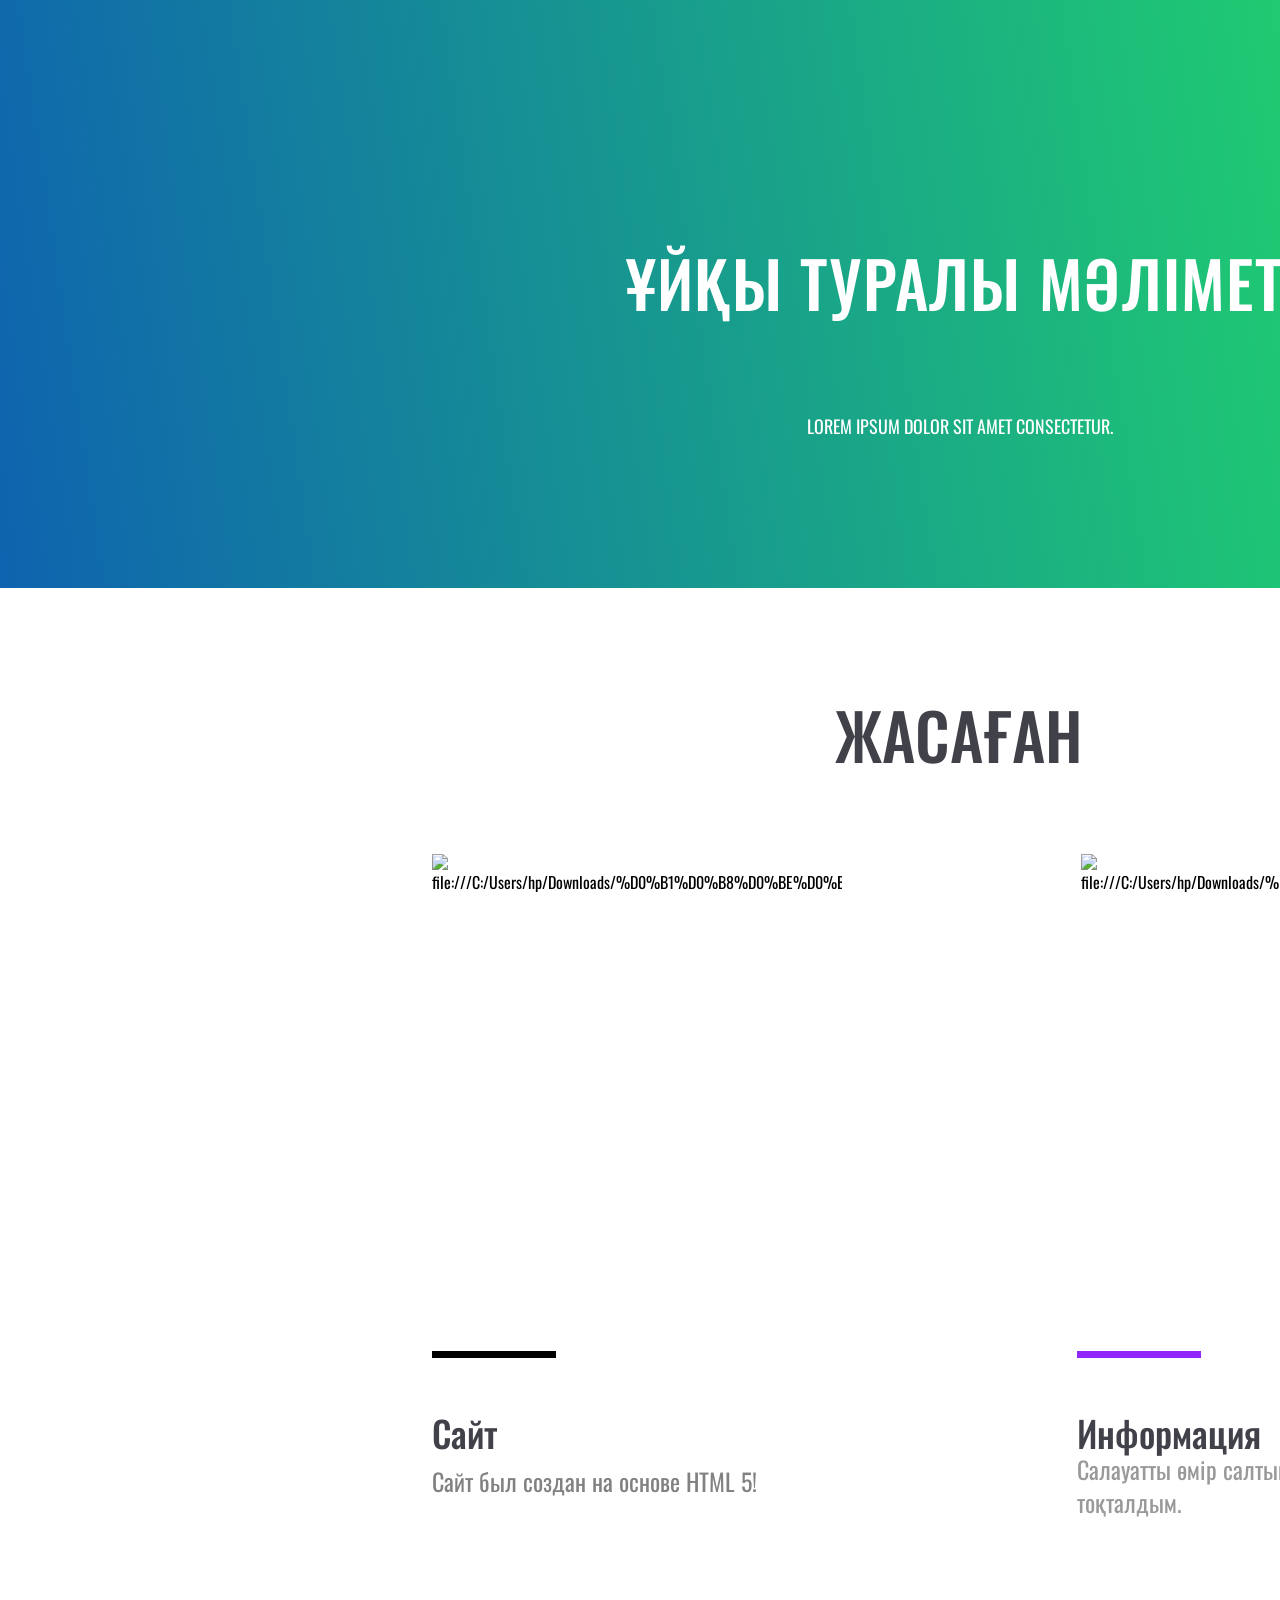
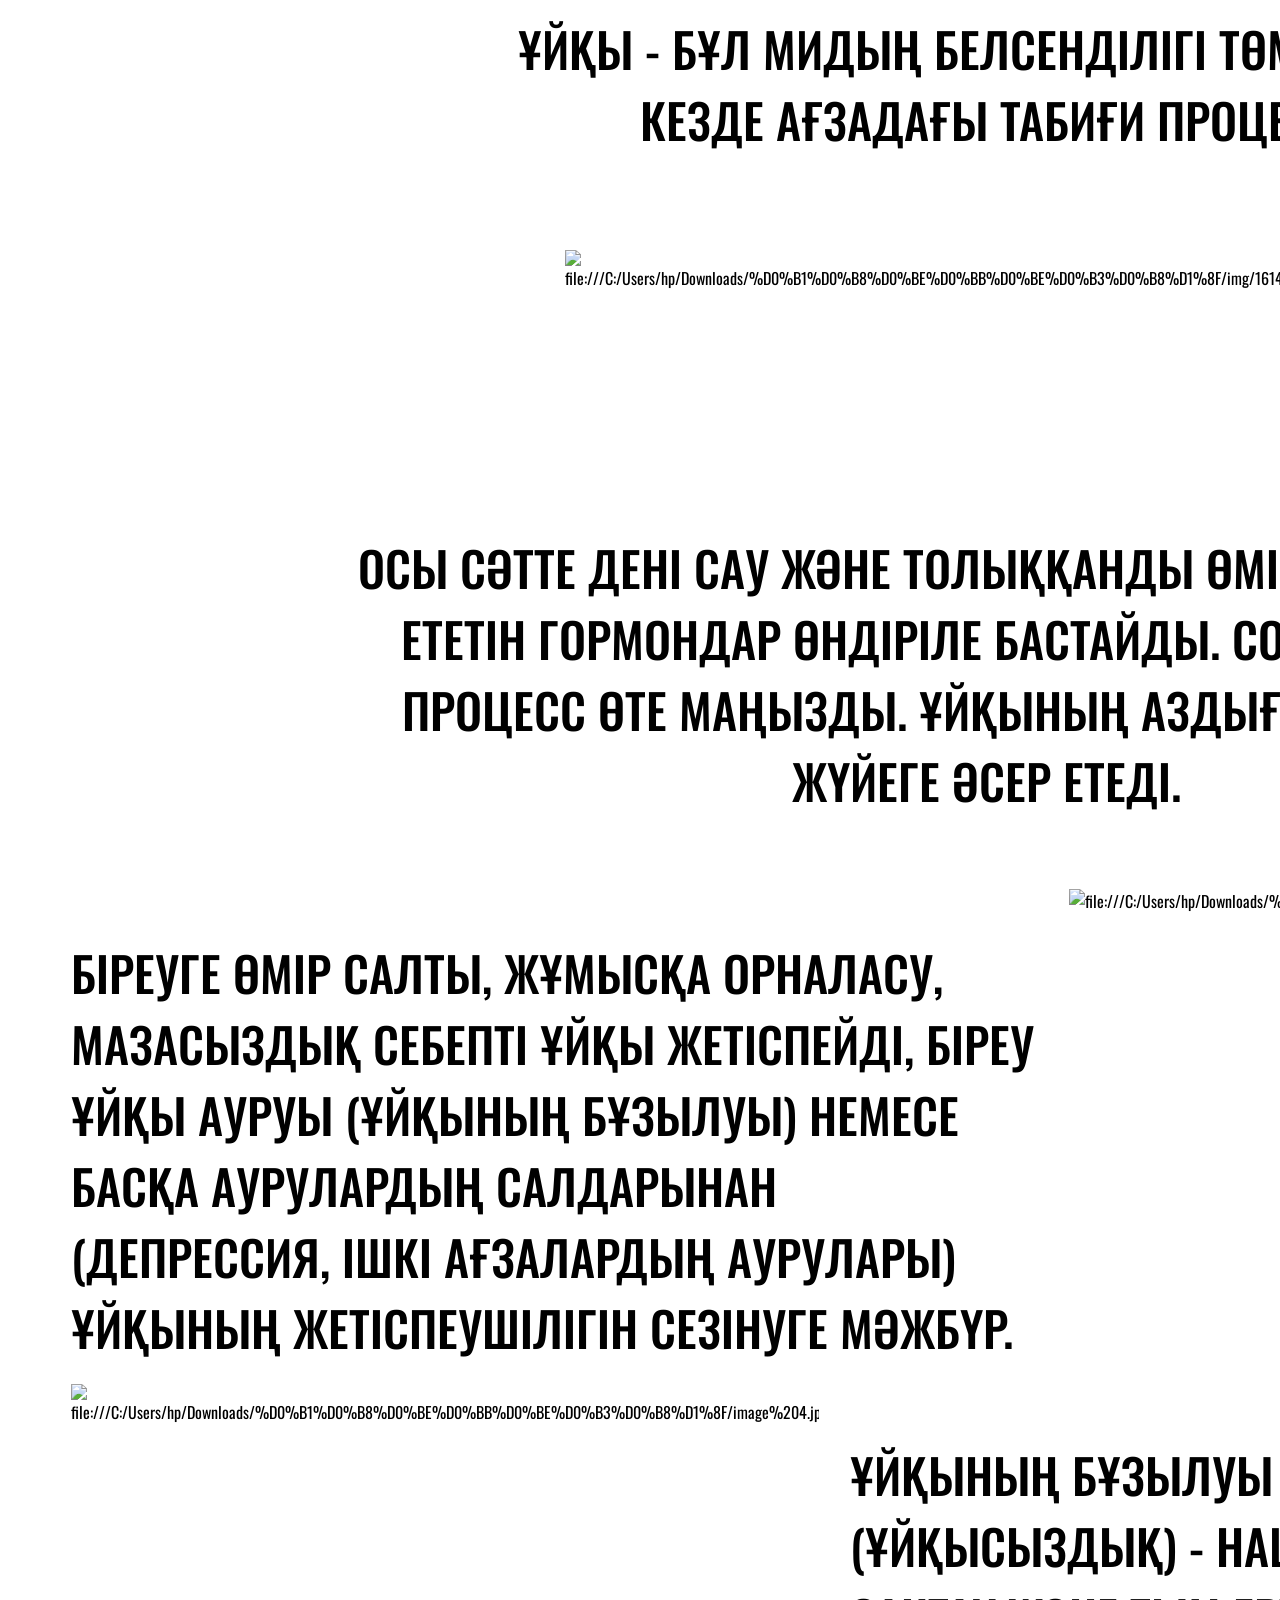
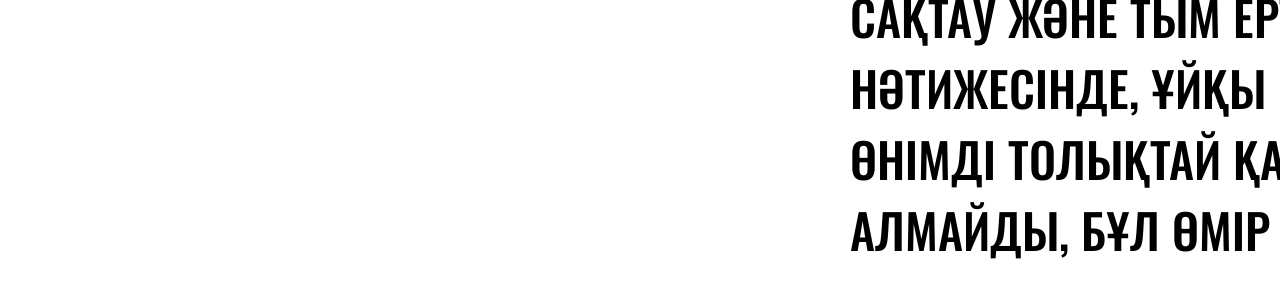
==== index.html @ 756ef062 "Add files via upload" ====
<!DOCTYPE html>
<html lang="en">
<head>
    <meta charset="UTF-8">
    <meta http-equiv="X-UA-Compatible" content="IE=edge">
    <meta name="viewport" content="width=device-width, initial-scale=1.0">
    <title>Презентация</title>
    <link href=main.css rel= stylesheet>
</head>
<body>
    <div></div>
    <h1 class="f">Ұйқы туралы мәлімет.</h1>
    <h2 class="f1">Lorem ipsum dolor sit amet consectetur.</h2>
    <h1 class="f2">Жасаған</h1>
    <img src="img/image 2.jpg" alt="file:///C:/Users/hp/Downloads/%D0%B1%D0%B8%D0%BE%D0%BB%D0%BE%D0%B3%D0%B8%D1%8F/img/image%202.jpg" class="amir">
    <img src="img/image 1.jpg" alt="file:///C:/Users/hp/Downloads/%D0%B1%D0%B8%D0%BE%D0%BB%D0%BE%D0%B3%D0%B8%D1%8F/img/image%201.jpg" class="merey">
    <div class="amir1"></div>
    <div class="merey1"></div>
    <h2 class="amirt">Сайт</h2>
    <h2 class="mereyt">Информация</h2>
    <h2 class="amirt2">Сайт был создан на основе HTML 5!</h2>
    <h2 class="mereyt2">Салауатты өмір салтын сақтап, дұрыс ұйықтау керек деген қорытындыға тоқталдым.</h2>
    <h1 class="t">Ұйқы - бұл мидың белсенділігі төмендеген кезде ағзадағы табиғи процесс.</h1>
    <img src="img/1614944140203 1.png" alt="file:///C:/Users/hp/Downloads/%D0%B1%D0%B8%D0%BE%D0%BB%D0%BE%D0%B3%D0%B8%D1%8F/img/1614944140203%201.png" class="g">
    <h1 class="t2">Осы сәтте дені сау және толыққанды өмір сүруге ықпал ететін гормондар өндіріле бастайды.  Сондықтан бұл процесс өте маңызды.  Ұйқының аздығы иммундық жүйеге әсер етеді.</h1>
    <img src="img/image 3.jpg" alt="file:///C:/Users/hp/Downloads/%D0%B1%D0%B8%D0%BE%D0%BB%D0%BE%D0%B3%D0%B8%D1%8F/image%203.jpg" class="ph1">
    <img src="img/image 4.jpg" alt="file:///C:/Users/hp/Downloads/%D0%B1%D0%B8%D0%BE%D0%BB%D0%BE%D0%B3%D0%B8%D1%8F/image%204.jpg" class="ph2">
    <h1 class="t3">Біреуге өмір салты, жұмысқа орналасу, мазасыздық себепті ұйқы жетіспейді, біреу ұйқы ауруы (ұйқының бұзылуы) немесе басқа аурулардың салдарынан (депрессия, ішкі ағзалардың аурулары) ұйқының жетіспеушілігін сезінуге мәжбүр.</h1>
    <h1 class="t4">Ұйқының бұзылуы немесе ұйқысыздық (ұйқысыздық) - нашар ұйықтау, ұйқыны сақтау және тым ерте ояну проблемалары.  Нәтижесінде, ұйқы кезінде адам күш пен өнімді толықтай қалпына келтіре алмайды, бұл өмір сапасын төмендетеді.</h1>
</body>
</html>
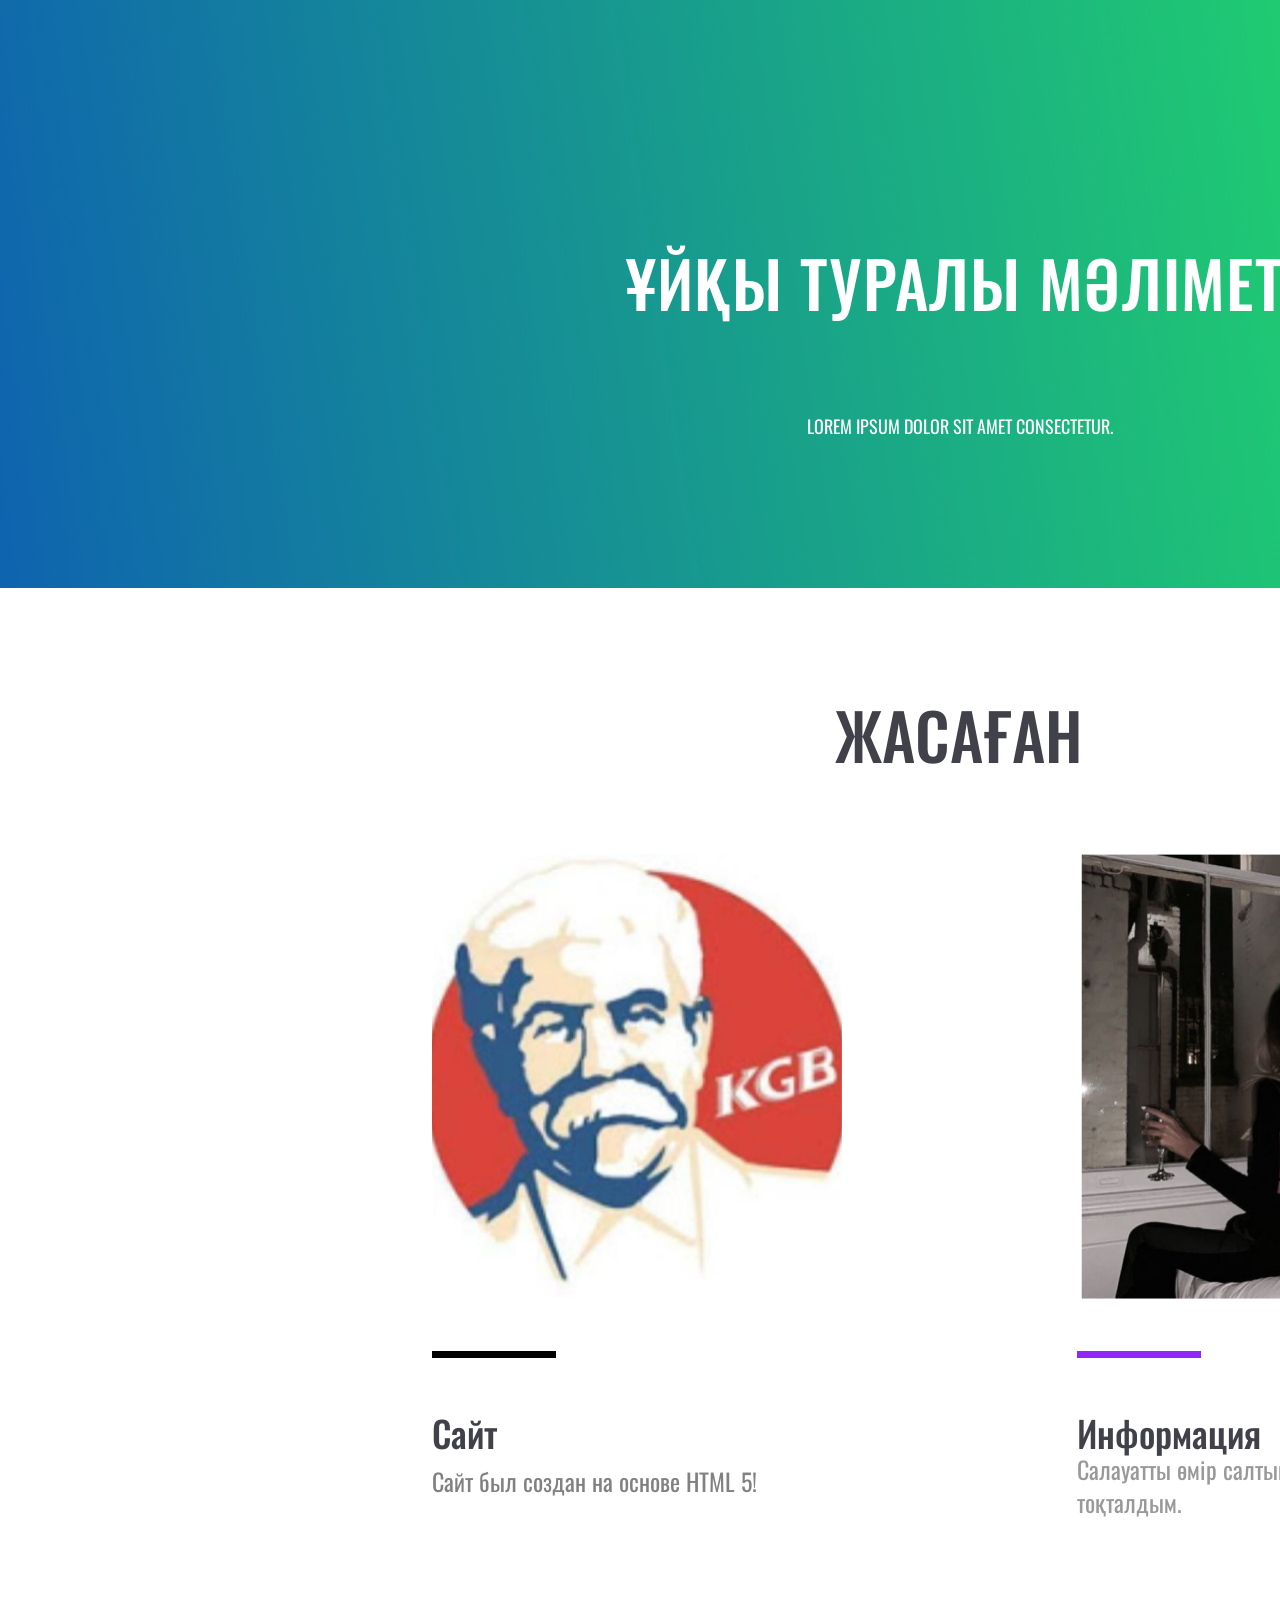
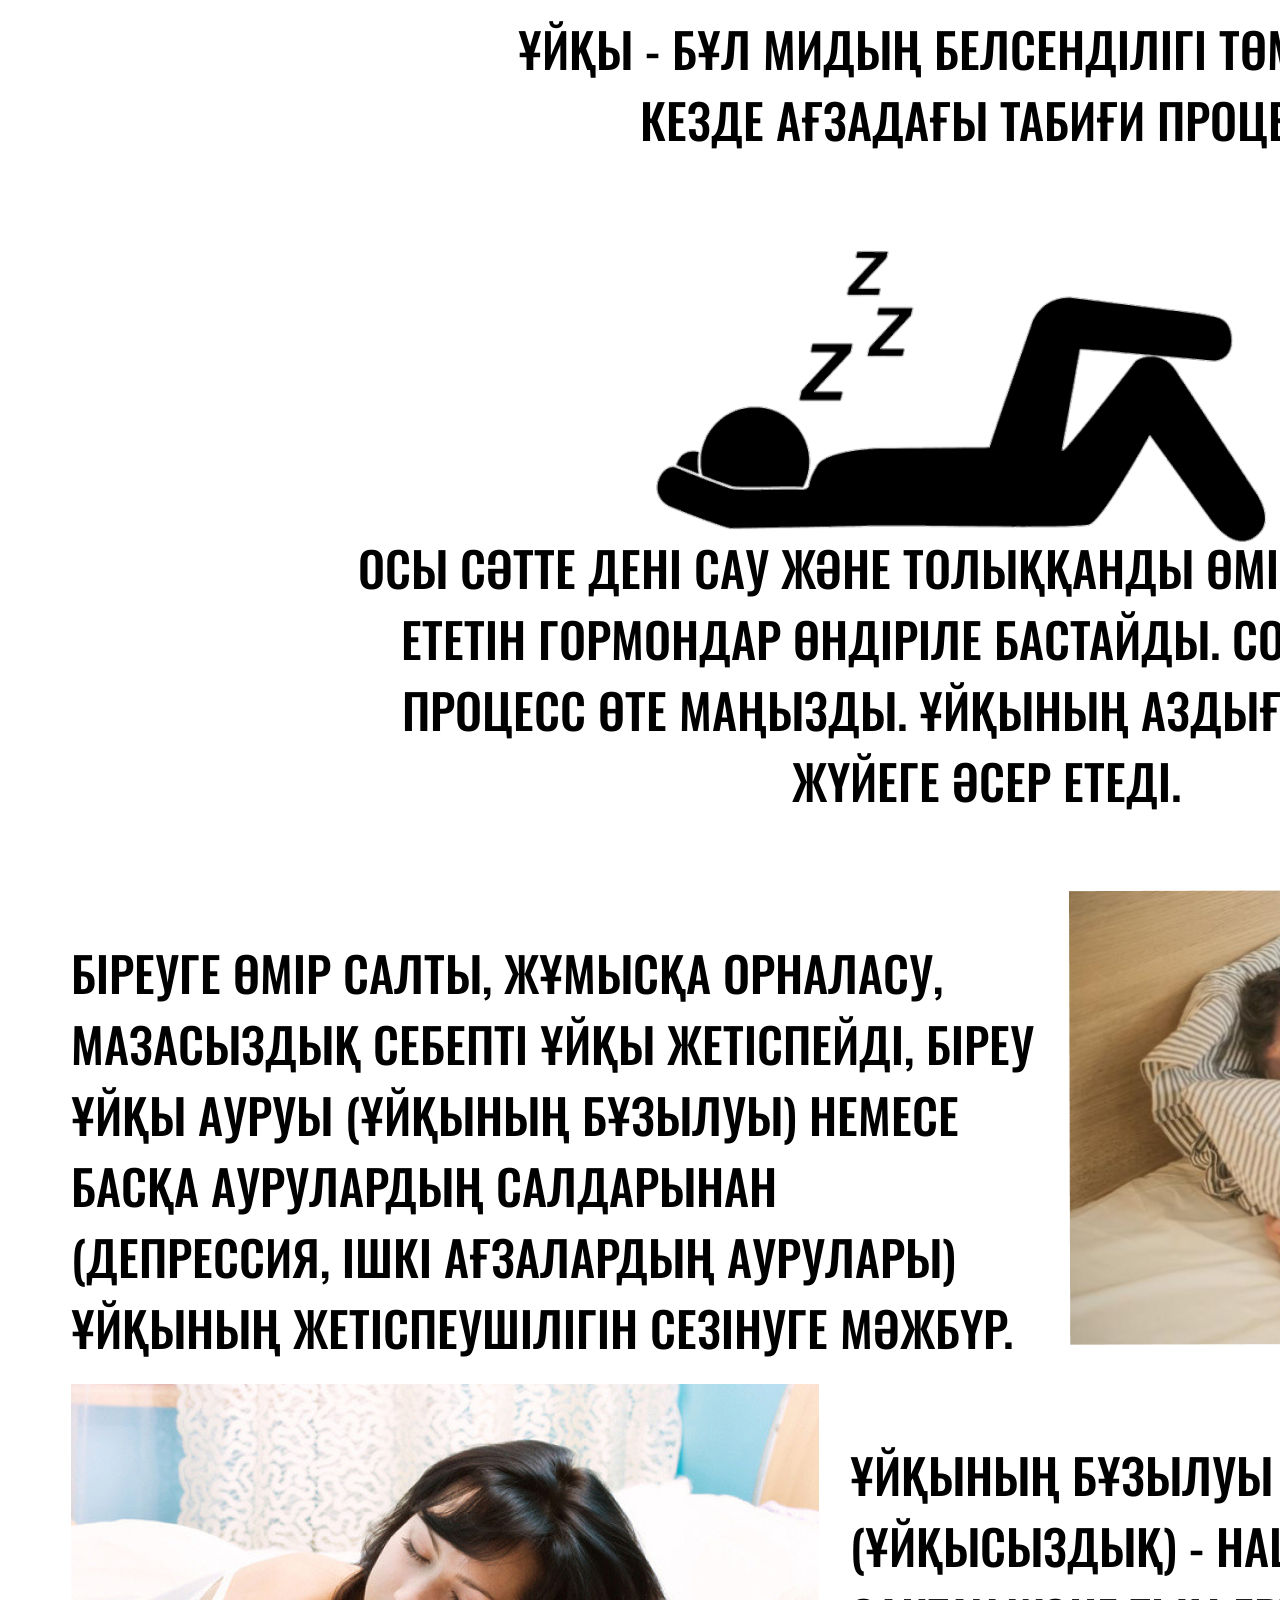
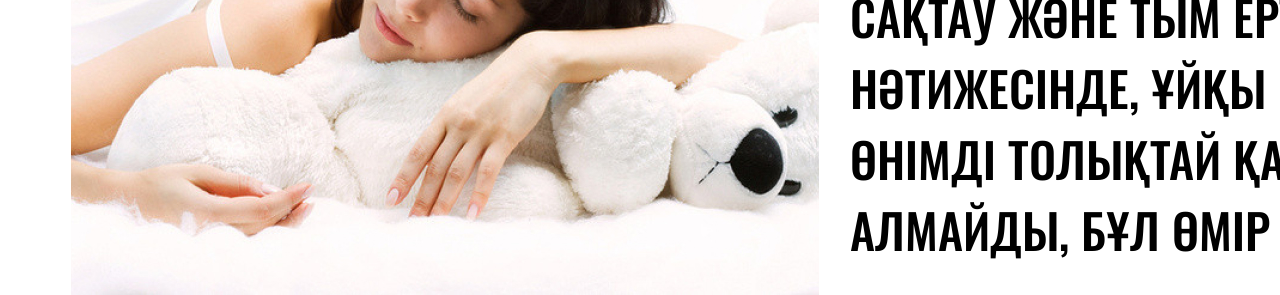
==== commit 149595f8: "Update index.html" ====
--- a/index.html
+++ b/index.html
@@ -12,8 +12,8 @@
     <h1 class="f">Ұйқы туралы мәлімет.</h1>
     <h2 class="f1">Lorem ipsum dolor sit amet consectetur.</h2>
     <h1 class="f2">Жасаған</h1>
-    <img src="img/image 2.jpg" alt="file:///C:/Users/hp/Downloads/%D0%B1%D0%B8%D0%BE%D0%BB%D0%BE%D0%B3%D0%B8%D1%8F/img/image%202.jpg" class="amir">
-    <img src="img/image 1.jpg" alt="file:///C:/Users/hp/Downloads/%D0%B1%D0%B8%D0%BE%D0%BB%D0%BE%D0%B3%D0%B8%D1%8F/img/image%201.jpg" class="merey">
+    <img src="image 2.jpg" alt="file:///C:/Users/hp/Downloads/%D0%B1%D0%B8%D0%BE%D0%BB%D0%BE%D0%B3%D0%B8%D1%8F/img/image%202.jpg" class="amir">
+    <img src="image 1.jpg" alt="file:///C:/Users/hp/Downloads/%D0%B1%D0%B8%D0%BE%D0%BB%D0%BE%D0%B3%D0%B8%D1%8F/img/image%201.jpg" class="merey">
     <div class="amir1"></div>
     <div class="merey1"></div>
     <h2 class="amirt">Сайт</h2>
@@ -21,11 +21,11 @@
     <h2 class="amirt2">Сайт был создан на основе HTML 5!</h2>
     <h2 class="mereyt2">Салауатты өмір салтын сақтап, дұрыс ұйықтау керек деген қорытындыға тоқталдым.</h2>
     <h1 class="t">Ұйқы - бұл мидың белсенділігі төмендеген кезде ағзадағы табиғи процесс.</h1>
-    <img src="img/1614944140203 1.png" alt="file:///C:/Users/hp/Downloads/%D0%B1%D0%B8%D0%BE%D0%BB%D0%BE%D0%B3%D0%B8%D1%8F/img/1614944140203%201.png" class="g">
+    <img src="1614944140203 1.png" alt="file:///C:/Users/hp/Downloads/%D0%B1%D0%B8%D0%BE%D0%BB%D0%BE%D0%B3%D0%B8%D1%8F/img/1614944140203%201.png" class="g">
     <h1 class="t2">Осы сәтте дені сау және толыққанды өмір сүруге ықпал ететін гормондар өндіріле бастайды.  Сондықтан бұл процесс өте маңызды.  Ұйқының аздығы иммундық жүйеге әсер етеді.</h1>
-    <img src="img/image 3.jpg" alt="file:///C:/Users/hp/Downloads/%D0%B1%D0%B8%D0%BE%D0%BB%D0%BE%D0%B3%D0%B8%D1%8F/image%203.jpg" class="ph1">
-    <img src="img/image 4.jpg" alt="file:///C:/Users/hp/Downloads/%D0%B1%D0%B8%D0%BE%D0%BB%D0%BE%D0%B3%D0%B8%D1%8F/image%204.jpg" class="ph2">
+    <img src="image 3.jpg" alt="file:///C:/Users/hp/Downloads/%D0%B1%D0%B8%D0%BE%D0%BB%D0%BE%D0%B3%D0%B8%D1%8F/image%203.jpg" class="ph1">
+    <img src="image 4.jpg" alt="file:///C:/Users/hp/Downloads/%D0%B1%D0%B8%D0%BE%D0%BB%D0%BE%D0%B3%D0%B8%D1%8F/image%204.jpg" class="ph2">
     <h1 class="t3">Біреуге өмір салты, жұмысқа орналасу, мазасыздық себепті ұйқы жетіспейді, біреу ұйқы ауруы (ұйқының бұзылуы) немесе басқа аурулардың салдарынан (депрессия, ішкі ағзалардың аурулары) ұйқының жетіспеушілігін сезінуге мәжбүр.</h1>
     <h1 class="t4">Ұйқының бұзылуы немесе ұйқысыздық (ұйқысыздық) - нашар ұйықтау, ұйқыны сақтау және тым ерте ояну проблемалары.  Нәтижесінде, ұйқы кезінде адам күш пен өнімді толықтай қалпына келтіре алмайды, бұл өмір сапасын төмендетеді.</h1>
 </body>
-</html>+</html>
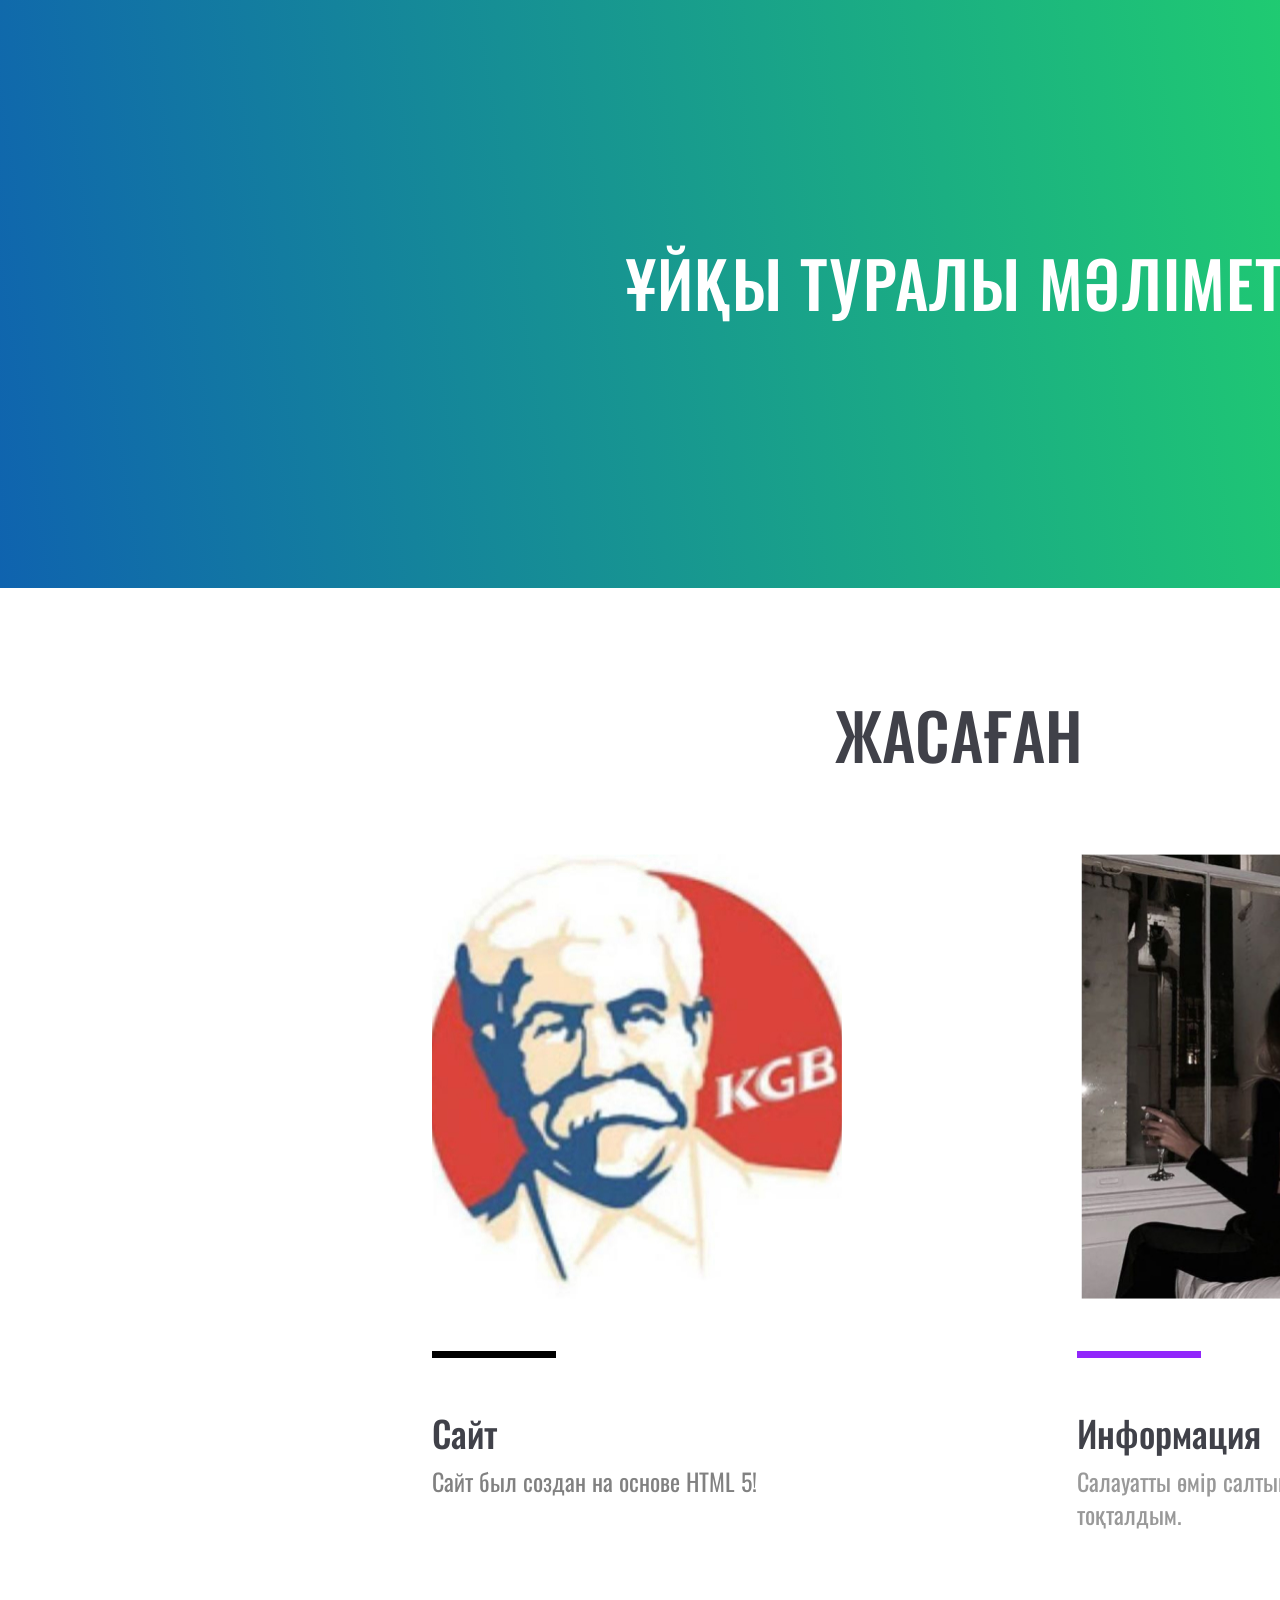
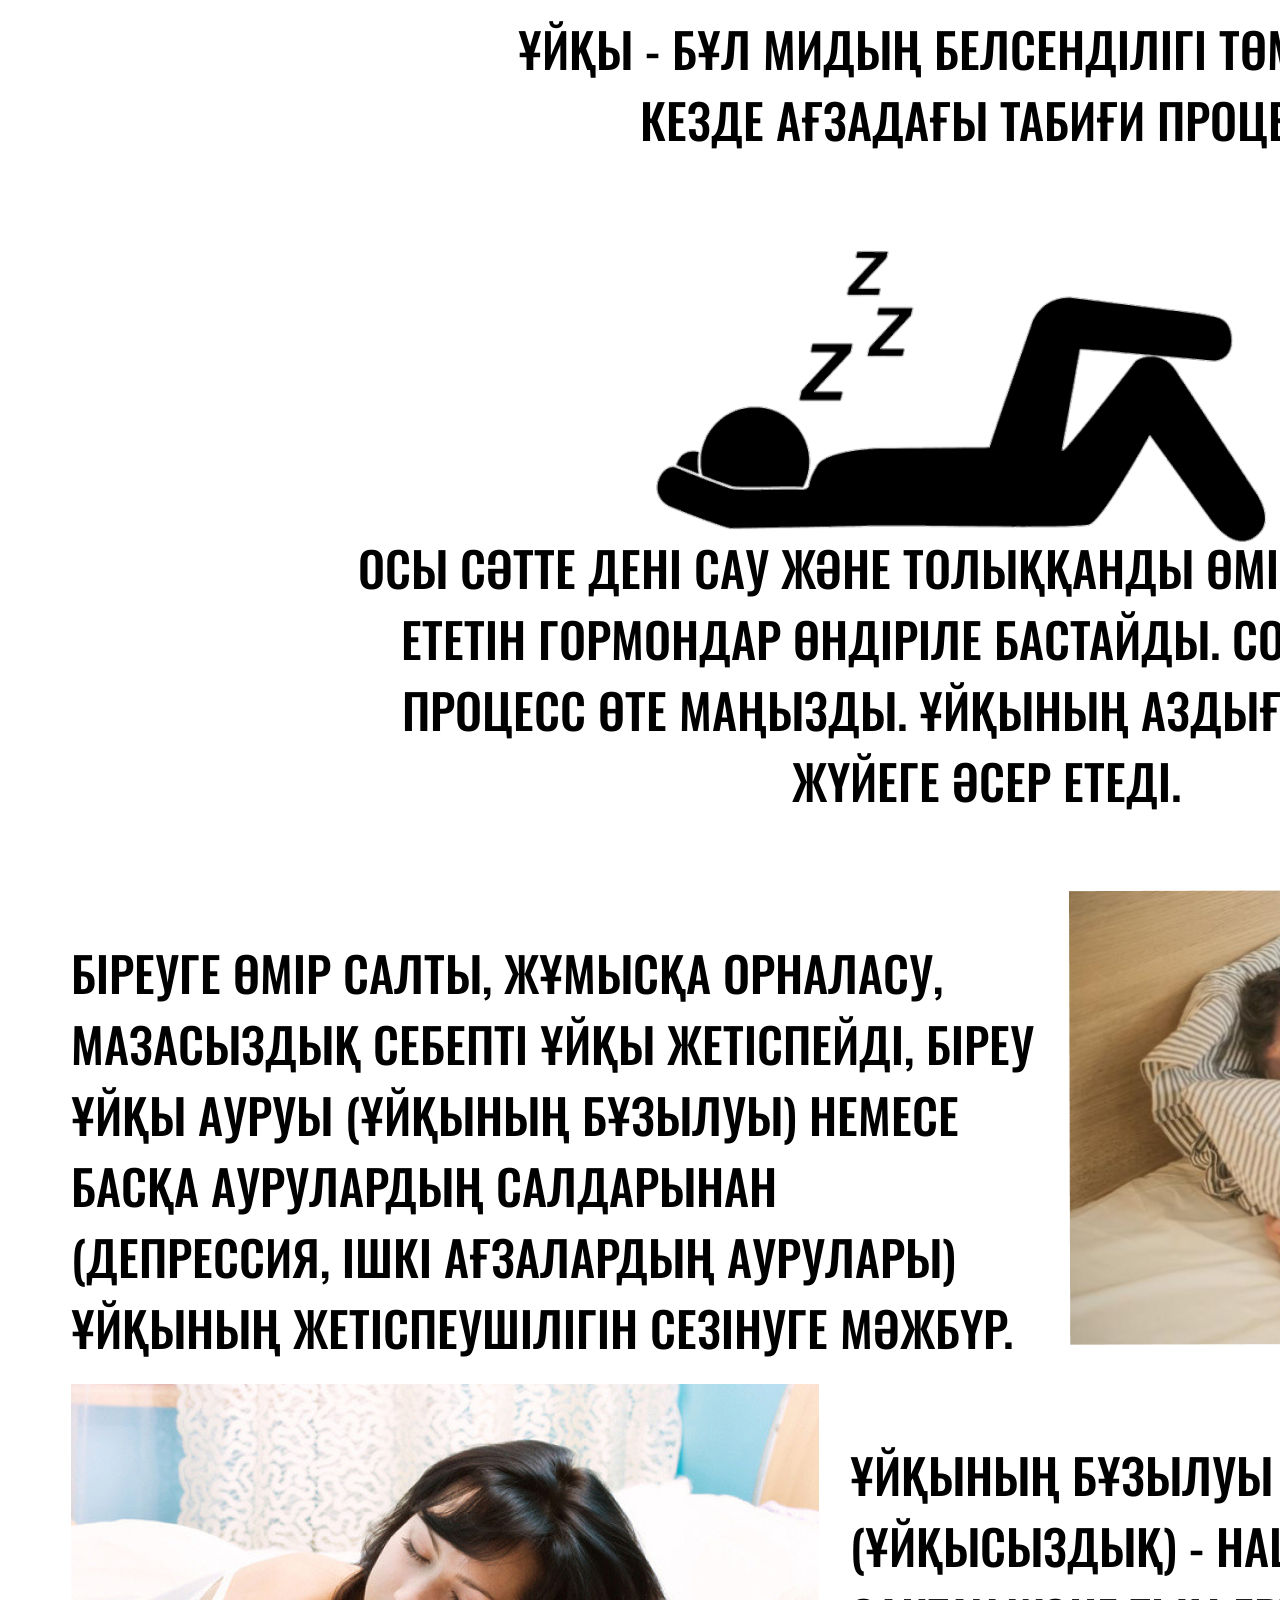
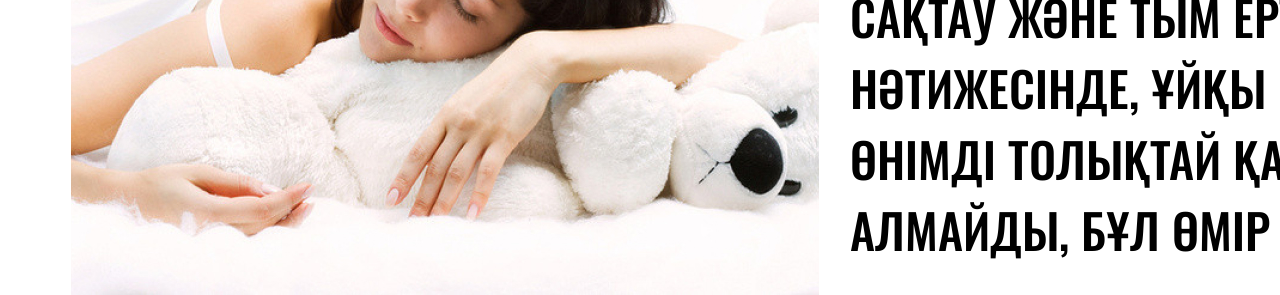
==== commit a91181d5: "Update index.html" ====
--- a/index.html
+++ b/index.html
@@ -10,7 +10,6 @@
 <body>
     <div></div>
     <h1 class="f">Ұйқы туралы мәлімет.</h1>
-    <h2 class="f1">Lorem ipsum dolor sit amet consectetur.</h2>
     <h1 class="f2">Жасаған</h1>
     <img src="image 2.jpg" alt="file:///C:/Users/hp/Downloads/%D0%B1%D0%B8%D0%BE%D0%BB%D0%BE%D0%B3%D0%B8%D1%8F/img/image%202.jpg" class="amir">
     <img src="image 1.jpg" alt="file:///C:/Users/hp/Downloads/%D0%B1%D0%B8%D0%BE%D0%BB%D0%BE%D0%B3%D0%B8%D1%8F/img/image%201.jpg" class="merey">
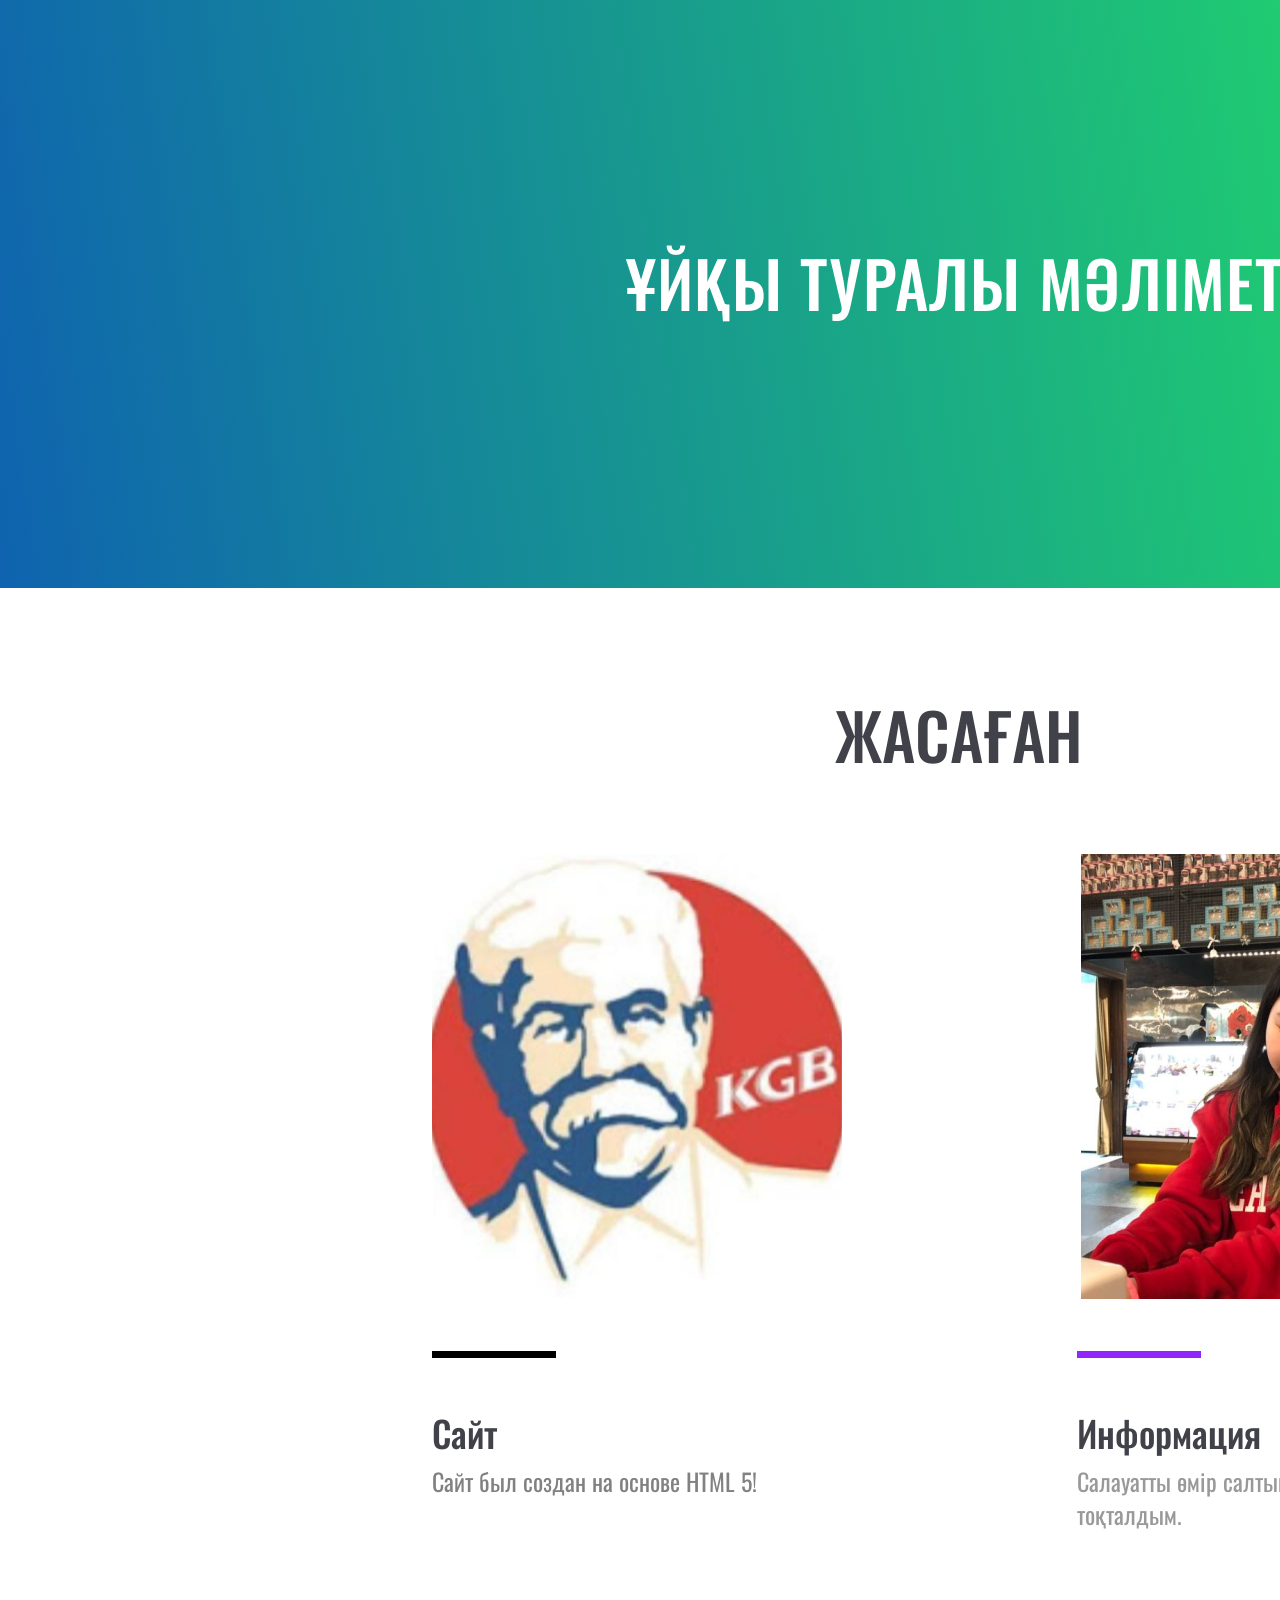
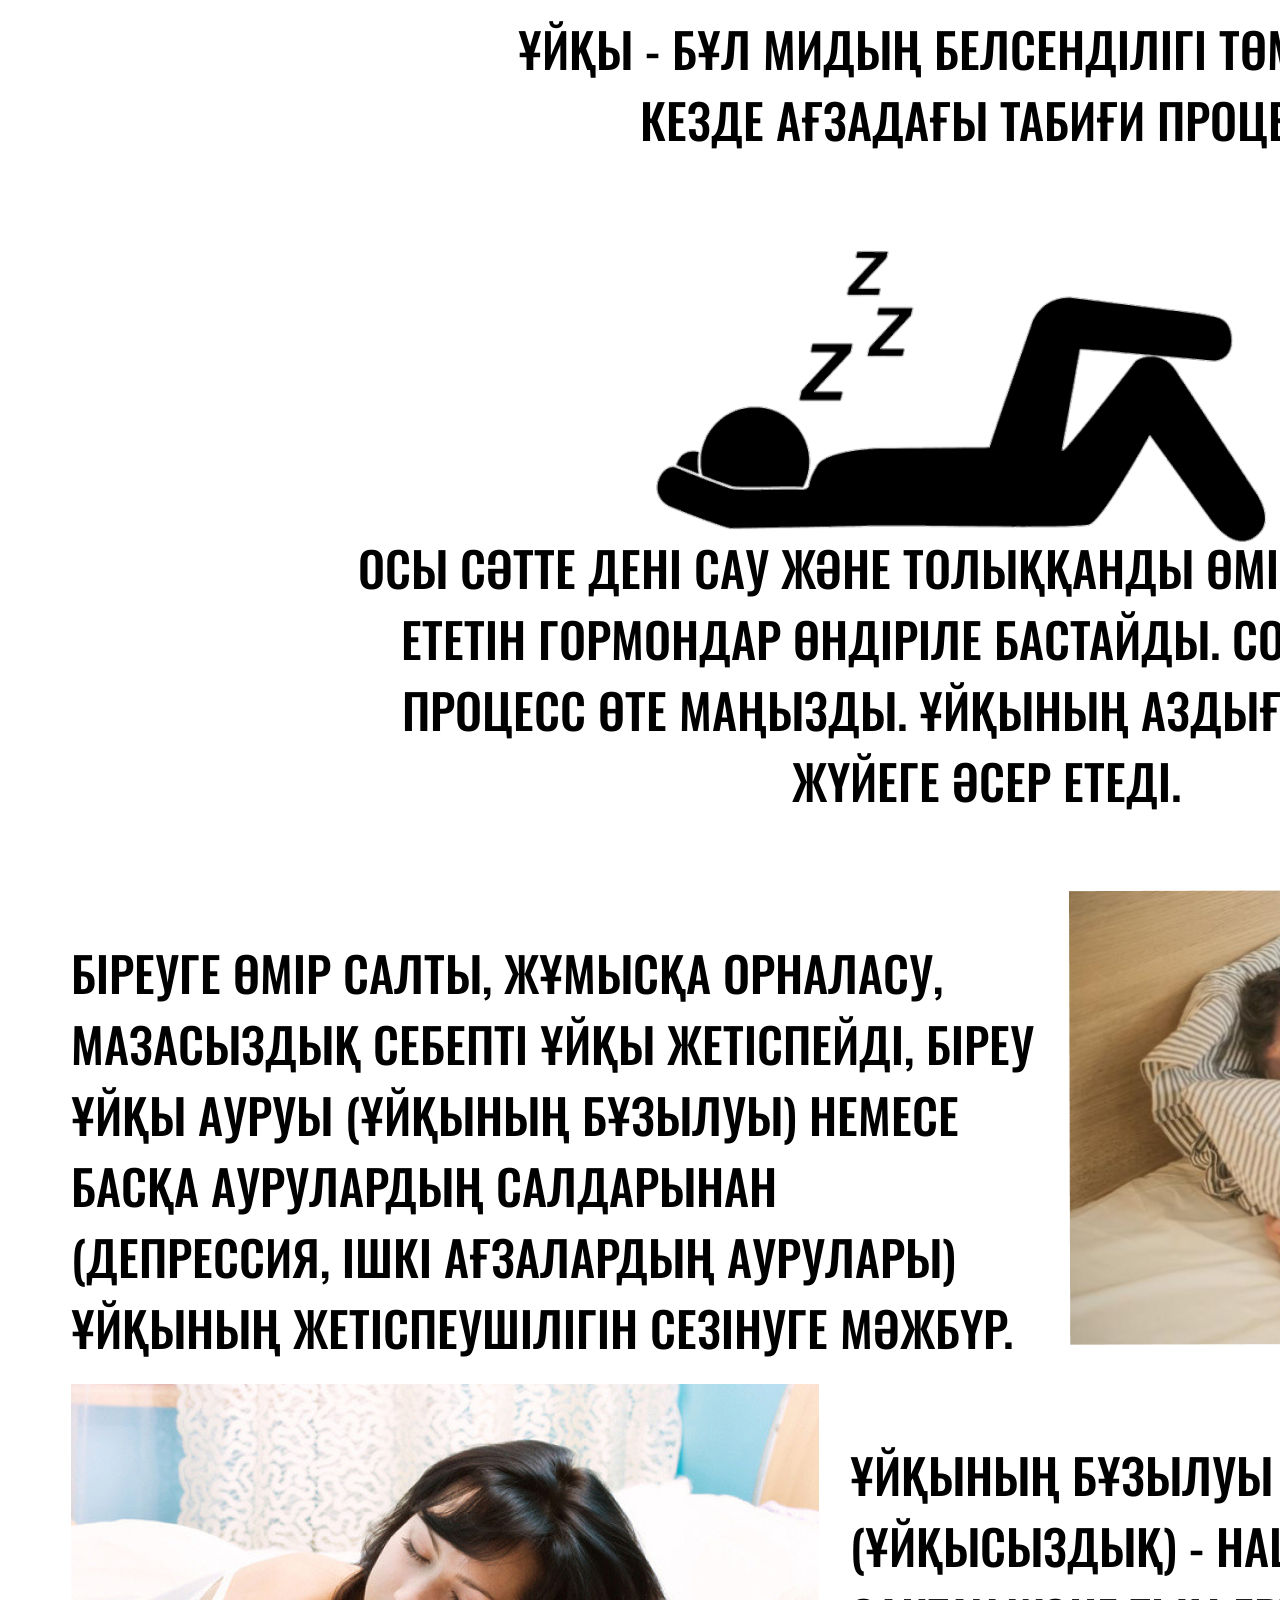
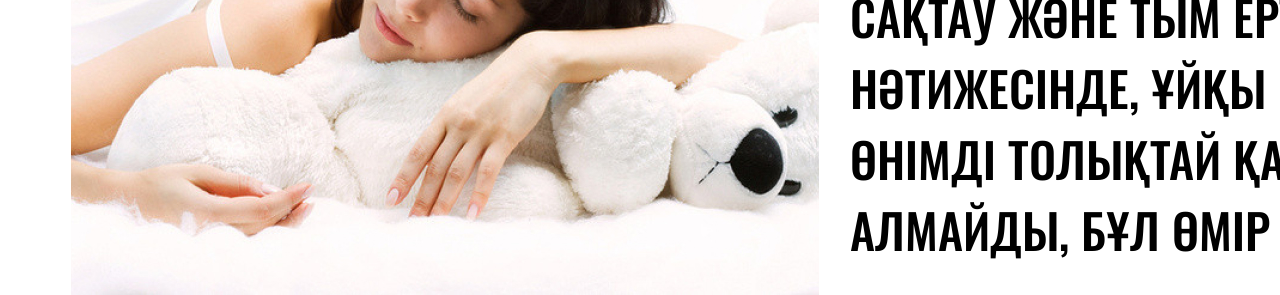
==== commit 29ad8a11: "Update index.html" ====
--- a/index.html
+++ b/index.html
@@ -4,7 +4,7 @@
     <meta charset="UTF-8">
     <meta http-equiv="X-UA-Compatible" content="IE=edge">
     <meta name="viewport" content="width=device-width, initial-scale=1.0">
-    <title>Презентация</title>
+    <title>Ұйқы туралы мәлімет.</title>
     <link href=main.css rel= stylesheet>
 </head>
 <body>
@@ -12,7 +12,7 @@
     <h1 class="f">Ұйқы туралы мәлімет.</h1>
     <h1 class="f2">Жасаған</h1>
     <img src="image 2.jpg" alt="file:///C:/Users/hp/Downloads/%D0%B1%D0%B8%D0%BE%D0%BB%D0%BE%D0%B3%D0%B8%D1%8F/img/image%202.jpg" class="amir">
-    <img src="image 1.jpg" alt="file:///C:/Users/hp/Downloads/%D0%B1%D0%B8%D0%BE%D0%BB%D0%BE%D0%B3%D0%B8%D1%8F/img/image%201.jpg" class="merey">
+    <img src="image 5.png" alt="file:///C:/Users/hp/Downloads/image%205.png" class="merey">
     <div class="amir1"></div>
     <div class="merey1"></div>
     <h2 class="amirt">Сайт</h2>
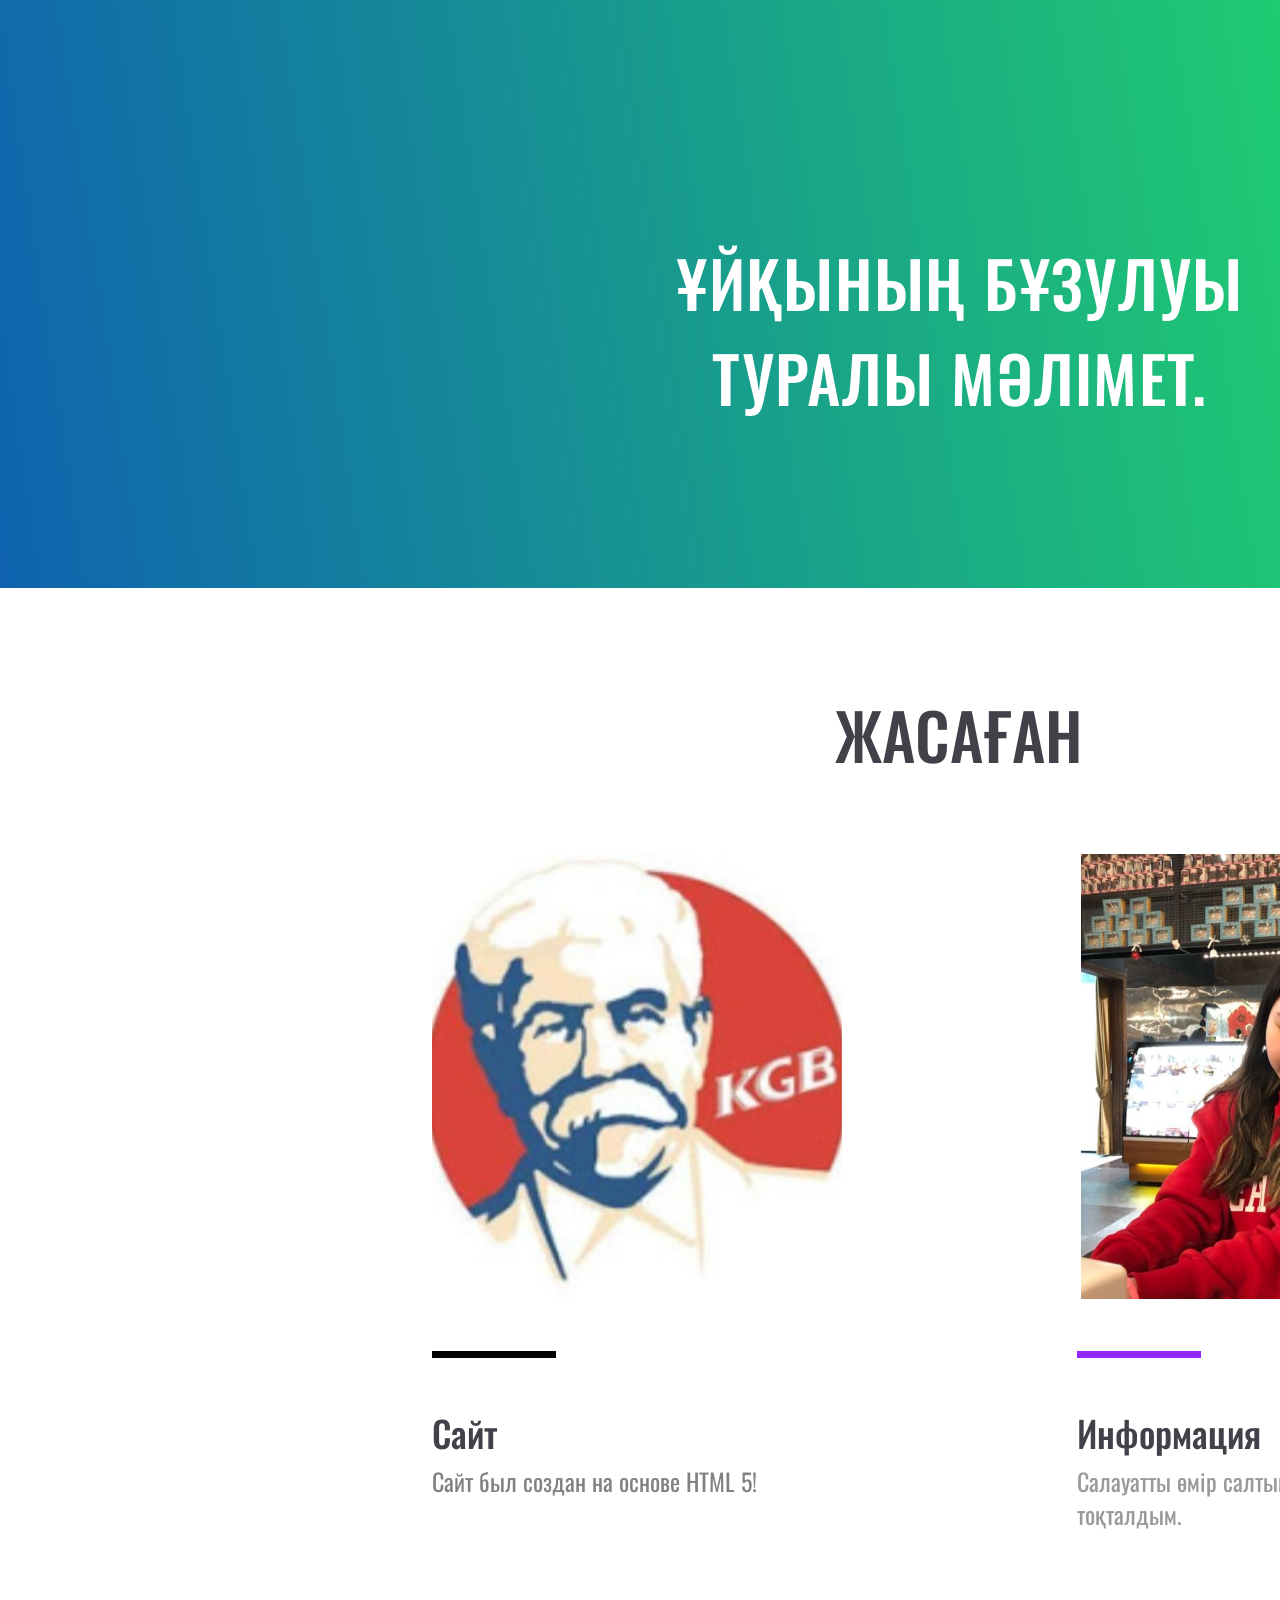
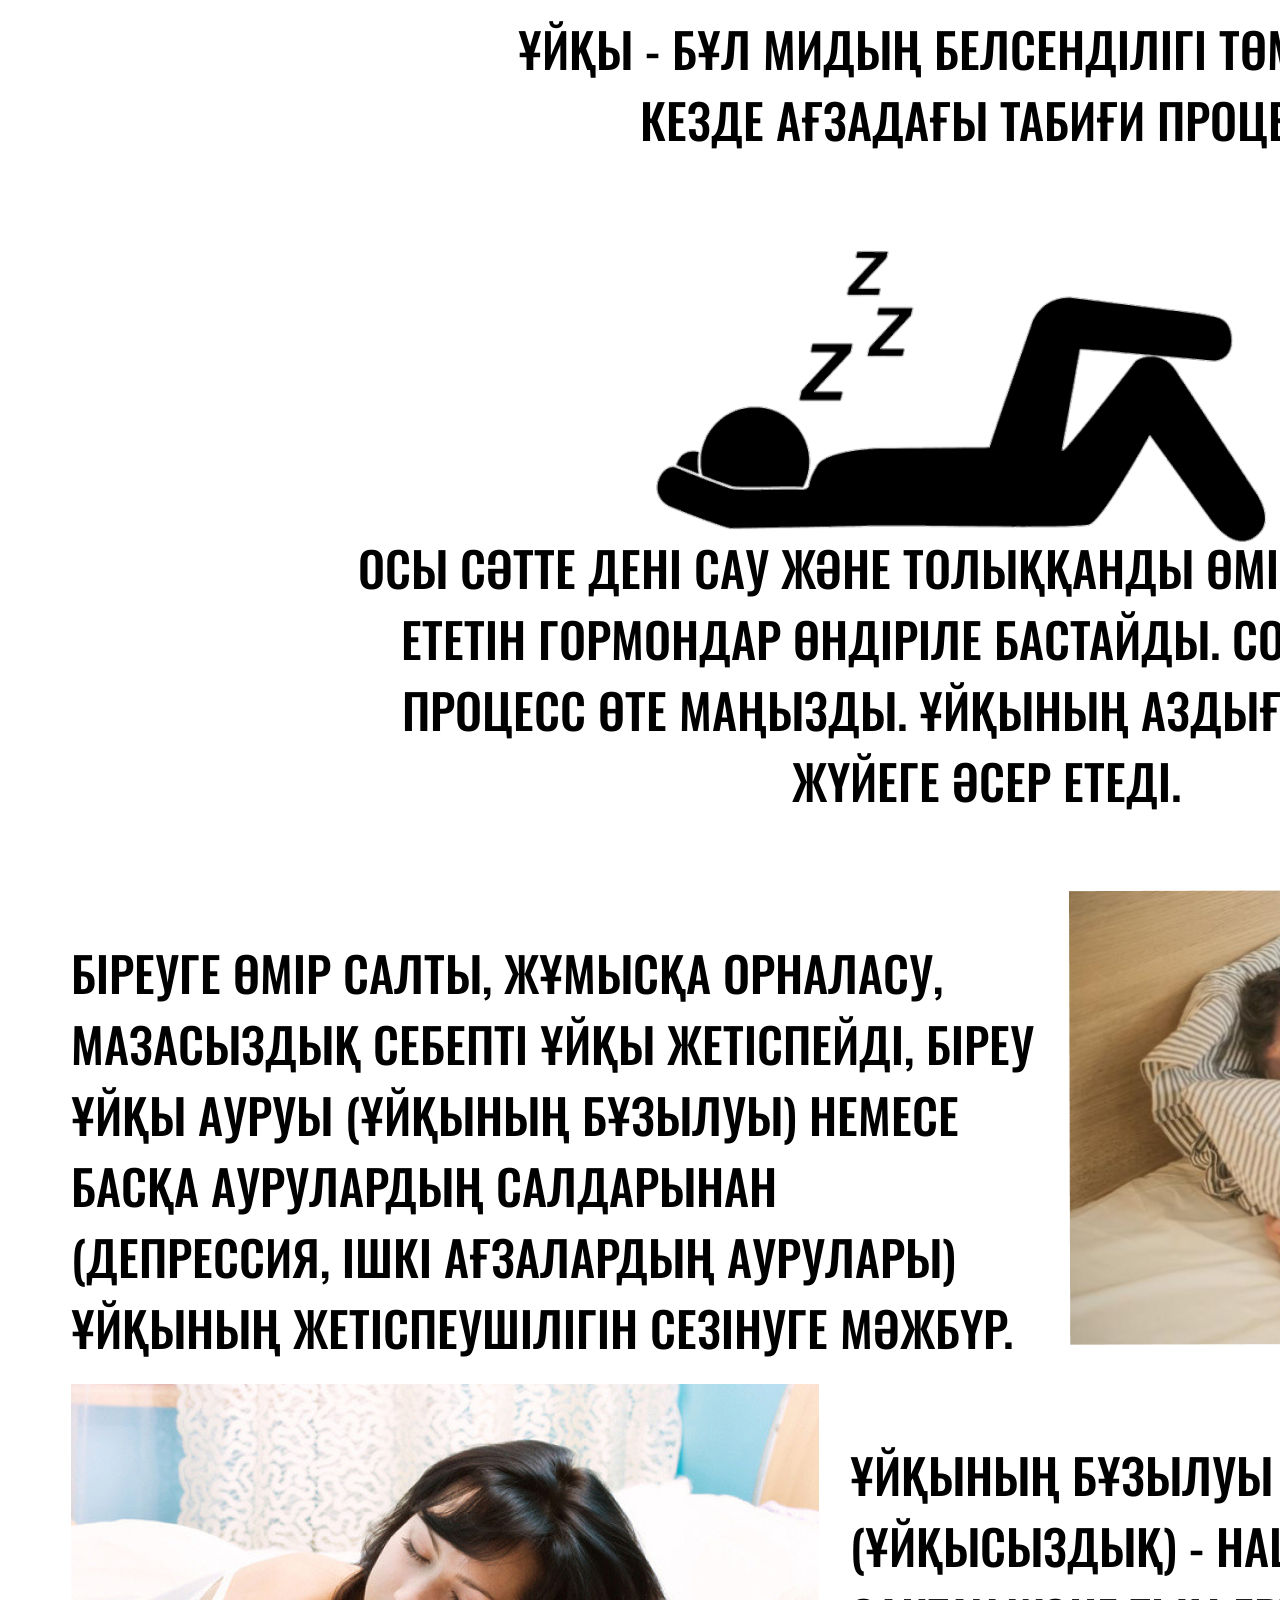
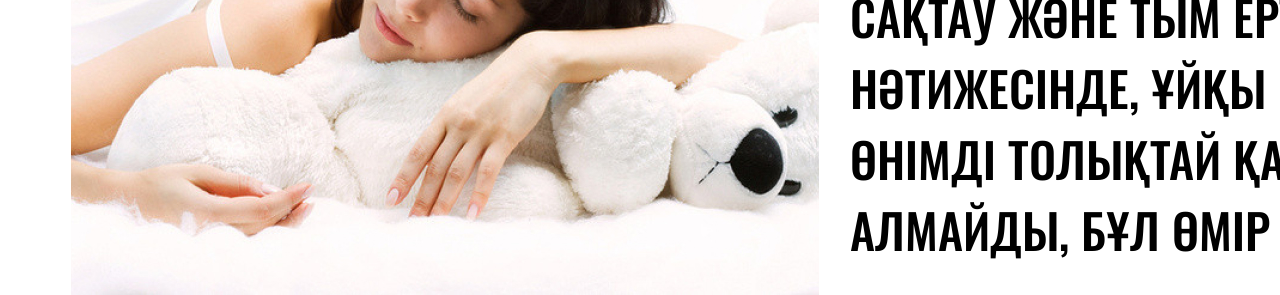
==== commit 0de228ce: "Update index.html" ====
--- a/index.html
+++ b/index.html
@@ -4,12 +4,12 @@
     <meta charset="UTF-8">
     <meta http-equiv="X-UA-Compatible" content="IE=edge">
     <meta name="viewport" content="width=device-width, initial-scale=1.0">
-    <title>Ұйқы туралы мәлімет.</title>
+    <title>Ұйқының бұзулуы туралы мәлімет.</title>
     <link href=main.css rel= stylesheet>
 </head>
 <body>
     <div></div>
-    <h1 class="f">Ұйқы туралы мәлімет.</h1>
+    <h1 class="f">Ұйқының бұзулуы туралы мәлімет.</h1>
     <h1 class="f2">Жасаған</h1>
     <img src="image 2.jpg" alt="file:///C:/Users/hp/Downloads/%D0%B1%D0%B8%D0%BE%D0%BB%D0%BE%D0%B3%D0%B8%D1%8F/img/image%202.jpg" class="amir">
     <img src="image 5.png" alt="file:///C:/Users/hp/Downloads/image%205.png" class="merey">
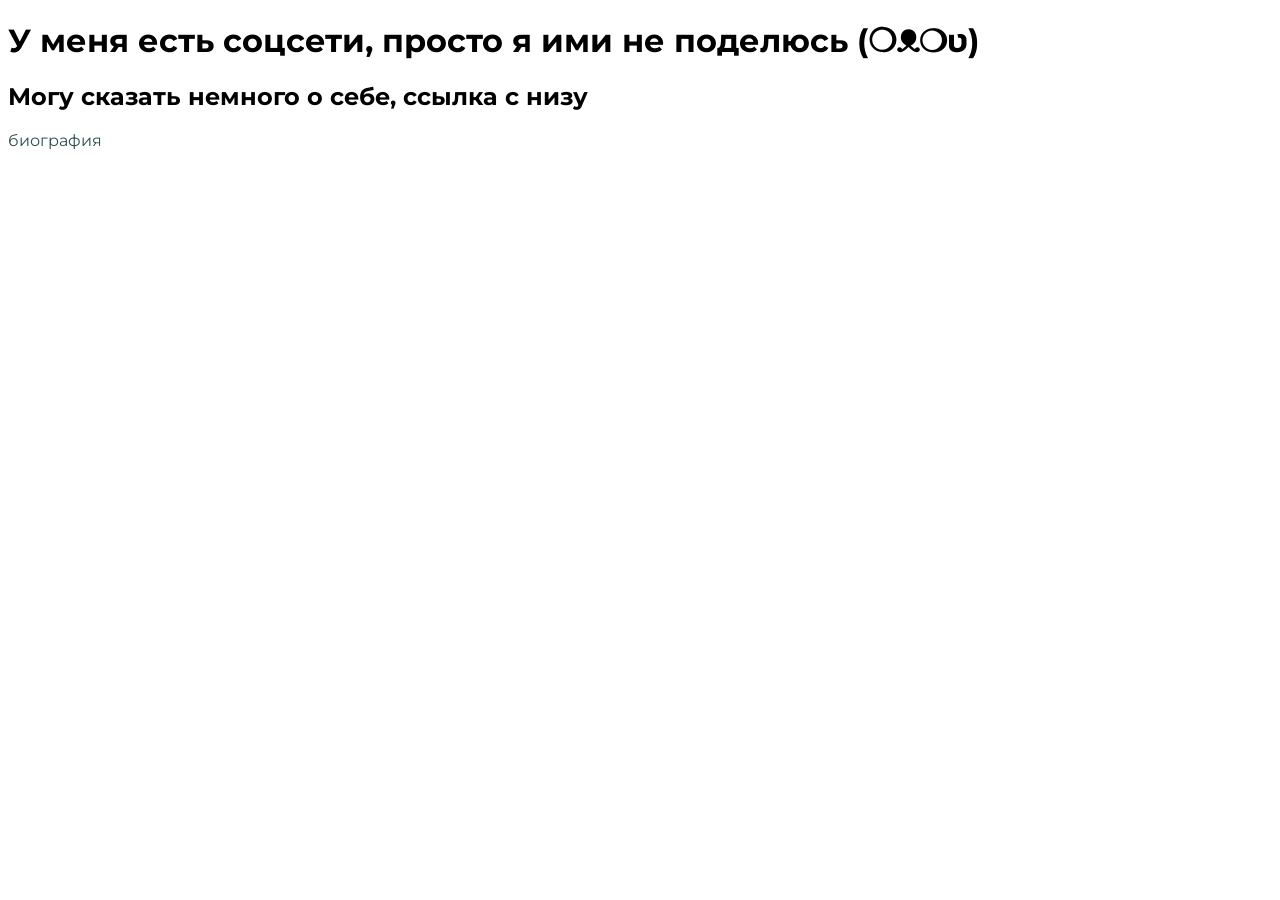
==== commit eba46e9d: "Add files via upload" ====
--- a/index.html
+++ b/index.html
@@ -4,27 +4,26 @@
     <meta charset="UTF-8">
     <meta http-equiv="X-UA-Compatible" content="IE=edge">
     <meta name="viewport" content="width=device-width, initial-scale=1.0">
-    <title>Ұйқының бұзулуы туралы мәлімет.</title>
-    <link href=main.css rel= stylesheet>
+    <title>кчау)000))))))0)))))</title>
+    <Style>
+        @import url('https://fonts.googleapis.com/css2?family=Montserrat:wght@500&display=swap');
+        @import url('https://fonts.googleapis.com/css2?family=Montserrat:wght@300&display=swap');
+        h1{
+            font-family: 'Montserrat', sans-serif;
+        }
+        h2{
+            font-family: 'Montserrat', sans-serif;
+        }
+        a{
+            font-family: 'Montserrat', sans-serif;
+            text-decoration: none;
+            color: darkslategray;
+        }
+    </Style>
 </head>
 <body>
-    <div></div>
-    <h1 class="f">Ұйқының бұзулуы туралы мәлімет.</h1>
-    <h1 class="f2">Жасаған</h1>
-    <img src="image 2.jpg" alt="file:///C:/Users/hp/Downloads/%D0%B1%D0%B8%D0%BE%D0%BB%D0%BE%D0%B3%D0%B8%D1%8F/img/image%202.jpg" class="amir">
-    <img src="image 5.png" alt="file:///C:/Users/hp/Downloads/image%205.png" class="merey">
-    <div class="amir1"></div>
-    <div class="merey1"></div>
-    <h2 class="amirt">Сайт</h2>
-    <h2 class="mereyt">Информация</h2>
-    <h2 class="amirt2">Сайт был создан на основе HTML 5!</h2>
-    <h2 class="mereyt2">Салауатты өмір салтын сақтап, дұрыс ұйықтау керек деген қорытындыға тоқталдым.</h2>
-    <h1 class="t">Ұйқы - бұл мидың белсенділігі төмендеген кезде ағзадағы табиғи процесс.</h1>
-    <img src="1614944140203 1.png" alt="file:///C:/Users/hp/Downloads/%D0%B1%D0%B8%D0%BE%D0%BB%D0%BE%D0%B3%D0%B8%D1%8F/img/1614944140203%201.png" class="g">
-    <h1 class="t2">Осы сәтте дені сау және толыққанды өмір сүруге ықпал ететін гормондар өндіріле бастайды.  Сондықтан бұл процесс өте маңызды.  Ұйқының аздығы иммундық жүйеге әсер етеді.</h1>
-    <img src="image 3.jpg" alt="file:///C:/Users/hp/Downloads/%D0%B1%D0%B8%D0%BE%D0%BB%D0%BE%D0%B3%D0%B8%D1%8F/image%203.jpg" class="ph1">
-    <img src="image 4.jpg" alt="file:///C:/Users/hp/Downloads/%D0%B1%D0%B8%D0%BE%D0%BB%D0%BE%D0%B3%D0%B8%D1%8F/image%204.jpg" class="ph2">
-    <h1 class="t3">Біреуге өмір салты, жұмысқа орналасу, мазасыздық себепті ұйқы жетіспейді, біреу ұйқы ауруы (ұйқының бұзылуы) немесе басқа аурулардың салдарынан (депрессия, ішкі ағзалардың аурулары) ұйқының жетіспеушілігін сезінуге мәжбүр.</h1>
-    <h1 class="t4">Ұйқының бұзылуы немесе ұйқысыздық (ұйқысыздық) - нашар ұйықтау, ұйқыны сақтау және тым ерте ояну проблемалары.  Нәтижесінде, ұйқы кезінде адам күш пен өнімді толықтай қалпына келтіре алмайды, бұл өмір сапасын төмендетеді.</h1>
+    <h1>У меня есть соцсети, просто я ими не поделюсь (❍ᴥ❍ʋ)</h1>
+    <h2>Могу сказать немного о себе, ссылка с низу</h2>
+    <a href="nepoluchitsya.html">биография</a>
 </body>
-</html>
+</html>
